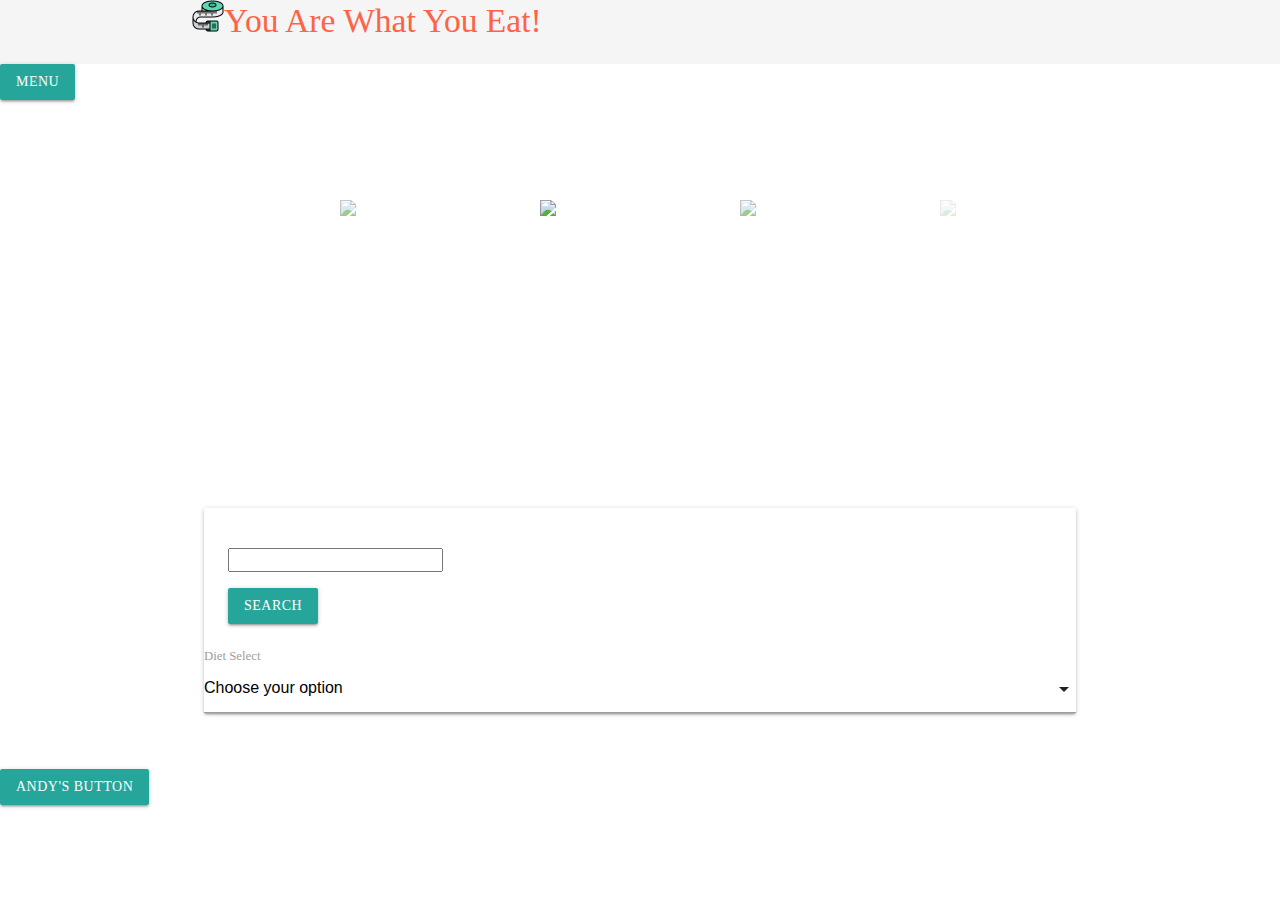
==== index.html @ 14110c0c "fixed recipe url's so they are functional links.  shopping.html now responds to firebase.  firebase " ====
<!DOCTYPE html>

<head>
    <meta charset="utf-8">
    <meta http-equiv="X-UA-Compatible" content="IE=edge">
    <title>Project 1</title>
    <meta name="description" content="">
    <meta name="viewport" content="width=device-width, initial-scale=1">
    <!-- Materialize CDN -->
    <link rel="stylesheet" href="https://cdnjs.cloudflare.com/ajax/libs/materialize/1.0.0/css/materialize.min.css">
    <link href="https://fonts.googleapis.com/icon?family=Material+Icons" rel="stylesheet">
    <link rel="stylesheet" href="assets/css/reset.css">
    <link rel="stylesheet" href="assets/css/style.css">
</head>

<body>
    <!-- NAVBAR -->
    <nav class="top-nav z-depth-0 grey lighten-4">

        <div class="nav-wrapper container">
            <a href="#" class="brand-logo" id="nav-title"><img src="assets/images/measuring-tape.png"
                    alt="measure tape">You Are What You Eat!</a>
            <!-- Dont forget to change =========vvvvvv this bit of code from making login disappear -->
            <ul id="nav-mobile" class="right">
                <li class="logged-out" style="display: none;">
                    <a href="#" class="grey-text modal-trigger" data-target="modal-login">Login</a>
                </li>
                <li class="logged-in" style="display: none;">
                    <a href="#" class="grey-text" id="logout">Logout</a>
                </li>
                <li class="logged-out" style="display: none;">
                    <a href="#" class="grey-text modal-trigger" data-target="modal-signup">Sign up</a>
                </li>
            </ul>
        </div>
    </nav>

    <ul id="slide-out" class="sidenav">
        <li>
            <div class="user-view">


                <!-- <img src="https://via.placeholder.com/200"> -->

                <div class="collection">
                    <a href="BMI/bmi.html" target="_blank" class="collection-item">Body Mass Index</a>
                    <a href="shopping.html" target="_blank" class="collection-item active">Shopping List</a>
                    <a href="#!" class="collection-item">Good things to come...</a>
                    <a href="#!" class="collection-item">Good things to come...</a>
                </div>
            </div>
    </ul>
    <a href="#" data-target="slide-out" class="sidenav-trigger waves-effect waves-light btn"
        class="material-icons">Menu</a>
    <div class="container test offset-m3">
        <!-- Carousel -->
        <div class="carousel">
            <div id="bg-image"></div>
            <div class="carouselItems" id="carousal-images">
                <a class="carousel-item"
                    href="https://www.epicurious.com/recipes/food/views/autumn-kale-salad-gefilte-manifesto-recipe"
                    target="_blank"><img
                        src="https://www.edamam.com/web-img/04d/04d5783764b9e3f9b8a00f5366074fb8.jpg"></a>
                <a class="carousel-item" href="https://steamykitchen.com/14-negative-calorie-chocolate-cake.html"
                    target="_blank"><img
                        src="https://www.edamam.com/web-img/671/671e324a966aa55acf3db6191e51a08f.jpg"></a>
                <a class="carousel-item"
                    href="https://www.bonappetit.com/recipe/porcini-crusted-filet-mignon-with-fresh-herb-butter"
                    target="_blank"><img
                        src="https://www.edamam.com/web-img/99f/99f8920aeba9ce842b10936f5db4b0ce.jpg"></a>
                <a class="carousel-item" href="https://www.epicurious.com/recipes/food/views/poached-eggs-236720"
                    target="_blank"><img
                        src="https://www.edamam.com/web-img/20f/20f0c2553240a2c6bc639d64df3f9df4.jpg"></a>
                <a class="carousel-item" href="https://www.simplyrecipes.com/recipes/chicken_noodle_soup/"
                    target="_blank"><img
                        src="https://www.edamam.com/web-img/50e/50e6b589f122ef2f3f6125d2bdfda981.jpg"></a>
            </div>
        </div>



        <div class="row">
            <div class="col s12 m12">
                <div class="card">
                    <div class="card-content white-text">
                        <form>
                            <div class="input-field">
                                <input id="search" class="keyWord"" type=" search" required>
                                <!-- <label class="label-icon" for="search"><i class="material-icons">SEARCH</i></label> -->
                                <!-- <i class="material-icons">close</i> -->
                            </div>
                            <a class="waves-effect waves-light btn keywordSearch">Search</a>
                        </form>
                    </div>
                    <div class="input-field offset-m3">
                        <select class="optionsField dietParamSelector">
                            <option disabled selected>Choose your option</option>
                        </select>
                        <label>Diet Select</label>
                    </div>
                </div>
            </div>
        </div>

        <div class="recipeArea">
            <div class="row cardArea">

            </div>
        </div>
    </div>

    <!-- Andy's test area -->

    <div id="display">
        <ul class="ingredients">
        </ul>
    </div>
    <a class="waves-effect waves-light btn" id="ingrd-btn">Andy's button</a>

    <!-- SIGN UP MODAL -->
    <div id="modal-signup" class="modal">
        <div class="modal-content">
            <h4 class="left">Sign up</h4>
            <button class="btn grey lighten-1 z-depth-0 modal-close right">X</button><br>
            <form id="signup-form">
                <div class="input-field">
                    <input type="email" id="signup-email" required />
                    <label for="signup-email">Email address</label>
                </div>
                <div class="input-field">
                    <input type="password" id="signup-password" required />
                    <label for="signup-password">Choose password</label>
                </div>
                <button class="btn yellow darken-2 z-depth-0">Sign up</button>
                <button class="btn grey lighten-1 z-depth-0 modal-close">Cancel</button>
            </form>
        </div>
    </div>

    <!-- LOGIN MODAL -->
    <div id="modal-login" class="modal">
        <div class="modal-content">
            <h4 class="left">Login</h4>
            <button class="btn grey lighten-1 z-depth-0 modal-close right">X</button><br>
            <form id="login-form">
                <div class="input-field">
                    <input type="email" id="login-email" required />
                    <label for="login-email">Email address</label>
                </div>
                <div class="input-field">
                    <input type="password" id="login-password" required />
                    <label for="login-password">Your password</label>
                </div>
                <button class="btn yellow darken-2 z-depth-0">Login</button>
                <button class="btn grey lighten-1 z-depth-0 modal-close">Cancel</button>
            </form>
        </div>
    </div>


    <!-- Firebase CDN -->
    <script src="https://www.gstatic.com/firebasejs/7.0.0/firebase-app.js"></script>
    <!-- Firebase auth -->
    <script src="https://www.gstatic.com/firebasejs/7.0.0/firebase-auth.js"></script>
    <!-- Firebase database -->
    <script src="https://www.gstatic.com/firebasejs/7.0.0/firebase-database.js"></script>

    <!-- Fire base configuration: -->
    <script>
        var firebaseConfig = {
            apiKey: "AIzaSyB_Iiy1X9SVcL0OD_NrA7zXwow1jxYFrAY",
            authDomain: "project-1-254602.firebaseapp.com",
            databaseURL: "https://project-1-254602.firebaseio.com",
            projectId: "project-1-254602",
            storageBucket: "",
            messagingSenderId: "678978913542",
            appId: "1:678978913542:web:4e7bb8259d61970316ca87"
        };
        // Initialize Firebase:
        firebase.initializeApp(firebaseConfig);
    </script>

    <!-- JQuery CDN -->
    <script type="text/javascript" src="https://cdnjs.cloudflare.com/ajax/libs/jquery/3.2.1/jquery.min.js"></script>
    <!-- Materialize CDN -->
    <script src="https://cdnjs.cloudflare.com/ajax/libs/materialize/1.0.0/js/materialize.min.js"></script>
    <!-- External js & Firebase Sheet -->
    <script src="assets/javascript/firebase.js" type="text/javascript"></script>
    <script src="assets/javascript/logic.js" type="text/javascript"></script>
</body>

</html>
---- assets/css/style.css ----
.test {
    background-color: #fff;
    border-radius: 4px;
}

#nav-title {
    color:tomato;
}

/* #bg-image {
    position: absolute;
    top: 0;
    right: 0;
    bottom: 0;
    left: 0;
    background-image: url(../images/background-2277_1920.jpg);
    background-size: cover;
    z-index: -1;
    opacity: .4;
    border-radius: 4px;
}

#carousel-images {
    position: absolute;
    top: 0;
    right: 0;
    bottom: 0;
    left: 0;
    z-index: 1;
} */

#slide-out {
    background-image: url(../images/organic-vegetables-1575584rs.jpg);
}

.collection-header {
    color: white;
    font-size: 24px;
}
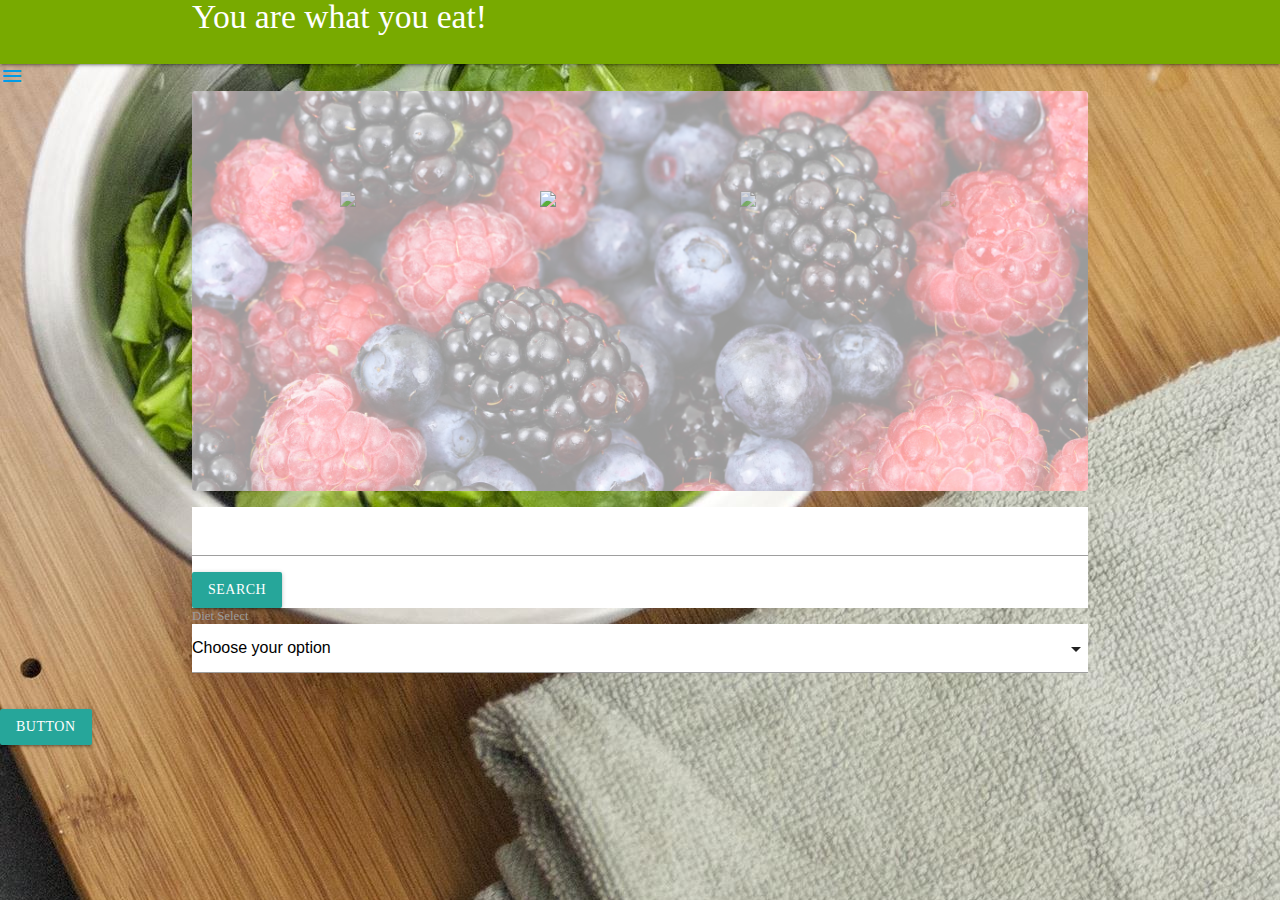
==== commit b5bdf621: "fixed the selector bar, and carousel" ====
--- a/index.html
+++ b/index.html
@@ -15,55 +15,63 @@
 
 <body>
     <!-- NAVBAR -->
-    <nav class="top-nav z-depth-0 grey lighten-4">
-
-        <div class="nav-wrapper container">
-            <a href="#" class="brand-logo" id="nav-title"><img src="assets/images/measuring-tape.png"
-                    alt="measure tape">You Are What You Eat!</a>
-            <!-- Dont forget to change =========vvvvvv this bit of code from making login disappear -->
-            <ul id="nav-mobile" class="right">
-                <li class="logged-out" style="display: none;">
-                    <a href="#" class="grey-text modal-trigger" data-target="modal-login">Login</a>
-                </li>
-                <li class="logged-in" style="display: none;">
-                    <a href="#" class="grey-text" id="logout">Logout</a>
-                </li>
-                <li class="logged-out" style="display: none;">
-                    <a href="#" class="grey-text modal-trigger" data-target="modal-signup">Sign up</a>
-                </li>
-            </ul>
+    <nav>
+        <div class="nav-wrapper">
+            <div class="container">
+                <a href="#" data-target="slide-out" class="sidenav-trigger left"><i class="material-icons">menu</i></a>
+                <h1 class="brand-logo">You are what you eat!</h1>
+            </div>
         </div>
     </nav>
 
     <ul id="slide-out" class="sidenav">
-        <li>
-            <div class="user-view">
+        <div class="user-view">
+            <ul id="nav-mobile">
+                <div class="collection">
+                    <li class="logged-out">
+                        <a href="#" class="collection-item modal-trigger" data-target="modal-login">Login</a>
+                    </li>
+                    <li class="logged-in">
+                        <a href="#" class="collection-item" id="logout">Logout</a>
+                    </li>
+                    <li class="logged-out">
+                        <a href="#" class="collection-item modal-trigger" data-target="modal-signup">Sign up</a>
+                    </li>
+                </div>
+                <div class="collection">
+                    <!-- <img src="https://via.placeholder.com/200"> -->
+                    <li>
+                        <a href="BMI/bmi.html" target="_blank" class="collection-item">Body Mass Index</a>
+                    </li>
+                    <li>
+                        <a href="shopping.html" target="_blank" class="collection-item">Shopping List</a>
+                    </li>
+                    <li>
+                        <a href="#!" class="collection-item">Good things to come...</a>
+                    </li>
+                    <li>
+                        <a href="#!" class="collection-item">Good things to come...</a>
+                    </li>
+                </div>
+            </ul>
+        </div>
+    </ul>
+    <a href="#" data-target="slide-out" class="sidenav-trigger waves-effect waves-light"><i
+            class="material-icons">menu</i></a>
 
-
-                <!-- <img src="https://via.placeholder.com/200"> -->
-
-                <div class="collection">
-                    <a href="BMI/bmi.html" target="_blank" class="collection-item">Body Mass Index</a>
-                    <a href="shopping.html" target="_blank" class="collection-item active">Shopping List</a>
-                    <a href="#!" class="collection-item">Good things to come...</a>
-                    <a href="#!" class="collection-item">Good things to come...</a>
-                </div>
-            </div>
-    </ul>
-    <a href="#" data-target="slide-out" class="sidenav-trigger waves-effect waves-light btn"
-        class="material-icons">Menu</a>
-    <div class="container test offset-m3">
-        <!-- Carousel -->
+    <!-- Carousel -->
+    <div class="container test">
         <div class="carousel">
             <div id="bg-image"></div>
-            <div class="carouselItems" id="carousal-images">
+            <div class="carouselItems" id="carousel-images">
                 <a class="carousel-item"
                     href="https://www.epicurious.com/recipes/food/views/autumn-kale-salad-gefilte-manifesto-recipe"
                     target="_blank"><img
                         src="https://www.edamam.com/web-img/04d/04d5783764b9e3f9b8a00f5366074fb8.jpg"></a>
-                <a class="carousel-item" href="https://steamykitchen.com/14-negative-calorie-chocolate-cake.html"
+                <a class="carousel-item"
+                    href="https://www.loveandoliveoil.com/2009/12/vanilla-cake-with-tiramisu-buttercream-and-ganache-filling.html"
                     target="_blank"><img
-                        src="https://www.edamam.com/web-img/671/671e324a966aa55acf3db6191e51a08f.jpg"></a>
+                        src="https://www.edamam.com/web-img/d51/d512fed4f8c7ce4affcfdd41b96f4a67.jpg"></a>
                 <a class="carousel-item"
                     href="https://www.bonappetit.com/recipe/porcini-crusted-filet-mignon-with-fresh-herb-butter"
                     target="_blank"><img
@@ -76,32 +84,34 @@
                         src="https://www.edamam.com/web-img/50e/50e6b589f122ef2f3f6125d2bdfda981.jpg"></a>
             </div>
         </div>
+    </div>
 
 
+    <div class="container">
 
-        <div class="row">
-            <div class="col s12 m12">
-                <div class="card">
-                    <div class="card-content white-text">
-                        <form>
-                            <div class="input-field">
-                                <input id="search" class="keyWord"" type=" search" required>
-                                <!-- <label class="label-icon" for="search"><i class="material-icons">SEARCH</i></label> -->
-                                <!-- <i class="material-icons">close</i> -->
-                            </div>
-                            <a class="waves-effect waves-light btn keywordSearch">Search</a>
-                        </form>
-                    </div>
-                    <div class="input-field offset-m3">
-                        <select class="optionsField dietParamSelector">
-                            <option disabled selected>Choose your option</option>
-                        </select>
-                        <label>Diet Select</label>
-                    </div>
+        <div class="searchArea">
+            <form>
+                <div class="input-field">
+                    <input id="search" class="keyWord" type="search" required>
+                    <!-- <label class="label-icon" for="search"><i class="material-icons">search</i></label>
+                    <i class="material-icons">close</i> -->
+                </div>
+                <a class="waves-effect waves-light btn keywordSearch">Search</a>
+            </form>
+        </div>
+        <div class="searchArea">
+            <div class="dietSelect">
+
+                <div class="input-field offset-m3">
+                    <select class="optionsField dietParamSelector">
+                        <option disabled selected>Choose your option</option>
+                    </select>
+                    <label>Diet Select</label>
                 </div>
             </div>
         </div>
-
+    </div>
+    <div class="container">
         <div class="recipeArea">
             <div class="row cardArea">
 
@@ -110,18 +120,16 @@
     </div>
 
     <!-- Andy's test area -->
-
     <div id="display">
         <ul class="ingredients">
         </ul>
     </div>
-    <a class="waves-effect waves-light btn" id="ingrd-btn">Andy's button</a>
+    <a class="waves-effect waves-light btn" id="ingrd-btn">button</a>
 
     <!-- SIGN UP MODAL -->
     <div id="modal-signup" class="modal">
         <div class="modal-content">
-            <h4 class="left">Sign up</h4>
-            <button class="btn grey lighten-1 z-depth-0 modal-close right">X</button><br>
+            <h4>Sign up</h4><br />
             <form id="signup-form">
                 <div class="input-field">
                     <input type="email" id="signup-email" required />
@@ -132,7 +140,6 @@
                     <label for="signup-password">Choose password</label>
                 </div>
                 <button class="btn yellow darken-2 z-depth-0">Sign up</button>
-                <button class="btn grey lighten-1 z-depth-0 modal-close">Cancel</button>
             </form>
         </div>
     </div>
@@ -140,8 +147,7 @@
     <!-- LOGIN MODAL -->
     <div id="modal-login" class="modal">
         <div class="modal-content">
-            <h4 class="left">Login</h4>
-            <button class="btn grey lighten-1 z-depth-0 modal-close right">X</button><br>
+            <h4>Login</h4><br />
             <form id="login-form">
                 <div class="input-field">
                     <input type="email" id="login-email" required />
@@ -152,41 +158,38 @@
                     <label for="login-password">Your password</label>
                 </div>
                 <button class="btn yellow darken-2 z-depth-0">Login</button>
-                <button class="btn grey lighten-1 z-depth-0 modal-close">Cancel</button>
             </form>
         </div>
-    </div>
 
+        <!-- Firebase CDN -->
+        <script src="https://www.gstatic.com/firebasejs/7.0.0/firebase-app.js"></script>
+        <!-- Firebase auth -->
+        <script src="https://www.gstatic.com/firebasejs/7.0.0/firebase-auth.js"></script>
+        <!-- Firebase database -->
+        <script src="https://www.gstatic.com/firebasejs/7.0.0/firebase-database.js"></script>
 
-    <!-- Firebase CDN -->
-    <script src="https://www.gstatic.com/firebasejs/7.0.0/firebase-app.js"></script>
-    <!-- Firebase auth -->
-    <script src="https://www.gstatic.com/firebasejs/7.0.0/firebase-auth.js"></script>
-    <!-- Firebase database -->
-    <script src="https://www.gstatic.com/firebasejs/7.0.0/firebase-database.js"></script>
+        <!-- Fire base configuration: -->
+        <script>
+            var firebaseConfig = {
+                apiKey: "AIzaSyB_Iiy1X9SVcL0OD_NrA7zXwow1jxYFrAY",
+                authDomain: "project-1-254602.firebaseapp.com",
+                databaseURL: "https://project-1-254602.firebaseio.com",
+                projectId: "project-1-254602",
+                storageBucket: "",
+                messagingSenderId: "678978913542",
+                appId: "1:678978913542:web:4e7bb8259d61970316ca87"
+            };
+            // Initialize Firebase:
+            firebase.initializeApp(firebaseConfig);
+        </script>
 
-    <!-- Fire base configuration: -->
-    <script>
-        var firebaseConfig = {
-            apiKey: "AIzaSyB_Iiy1X9SVcL0OD_NrA7zXwow1jxYFrAY",
-            authDomain: "project-1-254602.firebaseapp.com",
-            databaseURL: "https://project-1-254602.firebaseio.com",
-            projectId: "project-1-254602",
-            storageBucket: "",
-            messagingSenderId: "678978913542",
-            appId: "1:678978913542:web:4e7bb8259d61970316ca87"
-        };
-        // Initialize Firebase:
-        firebase.initializeApp(firebaseConfig);
-    </script>
-
-    <!-- JQuery CDN -->
-    <script type="text/javascript" src="https://cdnjs.cloudflare.com/ajax/libs/jquery/3.2.1/jquery.min.js"></script>
-    <!-- Materialize CDN -->
-    <script src="https://cdnjs.cloudflare.com/ajax/libs/materialize/1.0.0/js/materialize.min.js"></script>
-    <!-- External js & Firebase Sheet -->
-    <script src="assets/javascript/firebase.js" type="text/javascript"></script>
-    <script src="assets/javascript/logic.js" type="text/javascript"></script>
+        <!-- JQuery CDN -->
+        <script type="text/javascript" src="https://cdnjs.cloudflare.com/ajax/libs/jquery/3.2.1/jquery.min.js"></script>
+        <!-- Materialize CDN -->
+        <script src="https://cdnjs.cloudflare.com/ajax/libs/materialize/1.0.0/js/materialize.min.js"></script>
+        <!-- External js & Firebase Sheet -->
+        <script src="assets/javascript/firebase.js" type="text/javascript"></script>
+        <script src="assets/javascript/logic.js" type="text/javascript"></script>
 </body>
 
 </html>--- a/assets/css/style.css
+++ b/assets/css/style.css
@@ -8,7 +8,15 @@
     color:tomato;
 }
 
-/* #bg-image {
+.nav-wrapper {
+    background-color: #78aa00;
+}
+
+body {
+    background-image: url(../images/placeholder-salad.png);
+}
+
+#bg-image {
     position: absolute;
     top: 0;
     right: 0;
@@ -28,7 +36,7 @@
     bottom: 0;
     left: 0;
     z-index: 1;
-} */
+}
 
 #slide-out {
     background-image: url(../images/organic-vegetables-1575584rs.jpg);
@@ -38,3 +46,8 @@
     color: white;
     font-size: 24px;
 }
+
+
+.searchArea {
+    background-color: #fff;
+}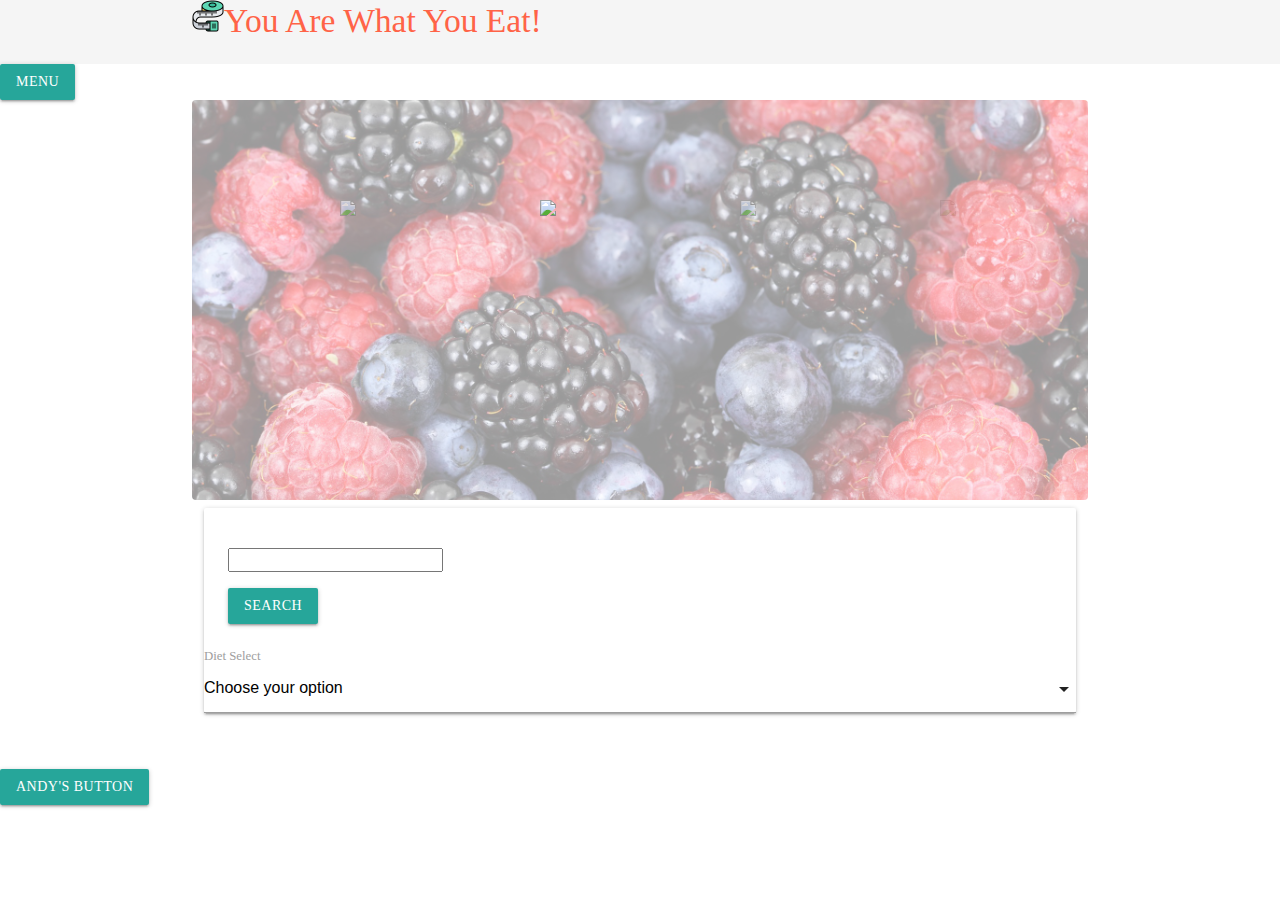
==== commit 346a6824: "update" ====
--- a/index.html
+++ b/index.html
@@ -15,63 +15,55 @@
 
 <body>
     <!-- NAVBAR -->
-    <nav>
-        <div class="nav-wrapper">
-            <div class="container">
-                <a href="#" data-target="slide-out" class="sidenav-trigger left"><i class="material-icons">menu</i></a>
-                <h1 class="brand-logo">You are what you eat!</h1>
-            </div>
+    <nav class="top-nav z-depth-0 grey lighten-4">
+
+        <div class="nav-wrapper container">
+            <a href="#" class="brand-logo" id="nav-title"><img src="assets/images/measuring-tape.png"
+                    alt="measure tape">You Are What You Eat!</a>
+            <!-- Dont forget to change =========vvvvvv this bit of code from making login disappear -->
+            <ul id="nav-mobile" class="right">
+                <li class="logged-out" style="display: none;">
+                    <a href="#" class="grey-text modal-trigger" data-target="modal-login">Login</a>
+                </li>
+                <li class="logged-in" style="display: none;">
+                    <a href="#" class="grey-text" id="logout">Logout</a>
+                </li>
+                <li class="logged-out" style="display: none;">
+                    <a href="#" class="grey-text modal-trigger" data-target="modal-signup">Sign up</a>
+                </li>
+            </ul>
         </div>
     </nav>
 
     <ul id="slide-out" class="sidenav">
-        <div class="user-view">
-            <ul id="nav-mobile">
+        <li>
+            <div class="user-view">
+
+
+                <!-- <img src="https://via.placeholder.com/200"> -->
+
                 <div class="collection">
-                    <li class="logged-out">
-                        <a href="#" class="collection-item modal-trigger" data-target="modal-login">Login</a>
-                    </li>
-                    <li class="logged-in">
-                        <a href="#" class="collection-item" id="logout">Logout</a>
-                    </li>
-                    <li class="logged-out">
-                        <a href="#" class="collection-item modal-trigger" data-target="modal-signup">Sign up</a>
-                    </li>
+                    <a href="BMI/bmi.html" target="_blank" class="collection-item">Body Mass Index</a>
+                    <a href="shopping.html" target="_blank" class="collection-item active">Shopping List</a>
+                    <a href="#!" class="collection-item">Good things to come...</a>
+                    <a href="#!" class="collection-item">Good things to come...</a>
                 </div>
-                <div class="collection">
-                    <!-- <img src="https://via.placeholder.com/200"> -->
-                    <li>
-                        <a href="BMI/bmi.html" target="_blank" class="collection-item">Body Mass Index</a>
-                    </li>
-                    <li>
-                        <a href="shopping.html" target="_blank" class="collection-item">Shopping List</a>
-                    </li>
-                    <li>
-                        <a href="#!" class="collection-item">Good things to come...</a>
-                    </li>
-                    <li>
-                        <a href="#!" class="collection-item">Good things to come...</a>
-                    </li>
-                </div>
-            </ul>
-        </div>
+            </div>
     </ul>
-    <a href="#" data-target="slide-out" class="sidenav-trigger waves-effect waves-light"><i
-            class="material-icons">menu</i></a>
-
-    <!-- Carousel -->
-    <div class="container test">
+    <a href="#" data-target="slide-out" class="sidenav-trigger waves-effect waves-light btn"
+        class="material-icons">Menu</a>
+    <div class="container test offset-m3">
+        <!-- Carousel -->
         <div class="carousel">
             <div id="bg-image"></div>
-            <div class="carouselItems" id="carousel-images">
+            <div class="carouselItems" id="carousal-images">
                 <a class="carousel-item"
                     href="https://www.epicurious.com/recipes/food/views/autumn-kale-salad-gefilte-manifesto-recipe"
                     target="_blank"><img
                         src="https://www.edamam.com/web-img/04d/04d5783764b9e3f9b8a00f5366074fb8.jpg"></a>
-                <a class="carousel-item"
-                    href="https://www.loveandoliveoil.com/2009/12/vanilla-cake-with-tiramisu-buttercream-and-ganache-filling.html"
+                <a class="carousel-item" href="https://steamykitchen.com/14-negative-calorie-chocolate-cake.html"
                     target="_blank"><img
-                        src="https://www.edamam.com/web-img/d51/d512fed4f8c7ce4affcfdd41b96f4a67.jpg"></a>
+                        src="https://www.edamam.com/web-img/671/671e324a966aa55acf3db6191e51a08f.jpg"></a>
                 <a class="carousel-item"
                     href="https://www.bonappetit.com/recipe/porcini-crusted-filet-mignon-with-fresh-herb-butter"
                     target="_blank"><img
@@ -84,34 +76,32 @@
                         src="https://www.edamam.com/web-img/50e/50e6b589f122ef2f3f6125d2bdfda981.jpg"></a>
             </div>
         </div>
-    </div>
 
 
-    <div class="container">
 
-        <div class="searchArea">
-            <form>
-                <div class="input-field">
-                    <input id="search" class="keyWord" type="search" required>
-                    <!-- <label class="label-icon" for="search"><i class="material-icons">search</i></label>
-                    <i class="material-icons">close</i> -->
-                </div>
-                <a class="waves-effect waves-light btn keywordSearch">Search</a>
-            </form>
-        </div>
-        <div class="searchArea">
-            <div class="dietSelect">
-
-                <div class="input-field offset-m3">
-                    <select class="optionsField dietParamSelector">
-                        <option disabled selected>Choose your option</option>
-                    </select>
-                    <label>Diet Select</label>
+        <div class="row">
+            <div class="col s12 m12">
+                <div class="card">
+                    <div class="card-content white-text">
+                        <form>
+                            <div class="input-field">
+                                <input id="search" class="keyWord"" type=" search" required>
+                                <!-- <label class="label-icon" for="search"><i class="material-icons">SEARCH</i></label> -->
+                                <!-- <i class="material-icons">close</i> -->
+                            </div>
+                            <a class="waves-effect waves-light btn keywordSearch">Search</a>
+                        </form>
+                    </div>
+                    <div class="input-field offset-m3">
+                        <select class="optionsField dietParamSelector">
+                            <option disabled selected>Choose your option</option>
+                        </select>
+                        <label>Diet Select</label>
+                    </div>
                 </div>
             </div>
         </div>
-    </div>
-    <div class="container">
+
         <div class="recipeArea">
             <div class="row cardArea">
 
@@ -120,16 +110,18 @@
     </div>
 
     <!-- Andy's test area -->
+
     <div id="display">
         <ul class="ingredients">
         </ul>
     </div>
-    <a class="waves-effect waves-light btn" id="ingrd-btn">button</a>
+    <a class="waves-effect waves-light btn" id="ingrd-btn">Andy's button</a>
 
     <!-- SIGN UP MODAL -->
     <div id="modal-signup" class="modal">
         <div class="modal-content">
-            <h4>Sign up</h4><br />
+            <h4 class="left">Sign up</h4>
+            <button class="btn grey lighten-1 z-depth-0 modal-close right">X</button><br>
             <form id="signup-form">
                 <div class="input-field">
                     <input type="email" id="signup-email" required />
@@ -140,6 +132,7 @@
                     <label for="signup-password">Choose password</label>
                 </div>
                 <button class="btn yellow darken-2 z-depth-0">Sign up</button>
+                <button class="btn grey lighten-1 z-depth-0 modal-close">Cancel</button>
             </form>
         </div>
     </div>
@@ -147,7 +140,8 @@
     <!-- LOGIN MODAL -->
     <div id="modal-login" class="modal">
         <div class="modal-content">
-            <h4>Login</h4><br />
+            <h4 class="left">Login</h4>
+            <button class="btn grey lighten-1 z-depth-0 modal-close right">X</button><br>
             <form id="login-form">
                 <div class="input-field">
                     <input type="email" id="login-email" required />
@@ -158,38 +152,41 @@
                     <label for="login-password">Your password</label>
                 </div>
                 <button class="btn yellow darken-2 z-depth-0">Login</button>
+                <button class="btn grey lighten-1 z-depth-0 modal-close">Cancel</button>
             </form>
         </div>
+    </div>
 
-        <!-- Firebase CDN -->
-        <script src="https://www.gstatic.com/firebasejs/7.0.0/firebase-app.js"></script>
-        <!-- Firebase auth -->
-        <script src="https://www.gstatic.com/firebasejs/7.0.0/firebase-auth.js"></script>
-        <!-- Firebase database -->
-        <script src="https://www.gstatic.com/firebasejs/7.0.0/firebase-database.js"></script>
 
-        <!-- Fire base configuration: -->
-        <script>
-            var firebaseConfig = {
-                apiKey: "AIzaSyB_Iiy1X9SVcL0OD_NrA7zXwow1jxYFrAY",
-                authDomain: "project-1-254602.firebaseapp.com",
-                databaseURL: "https://project-1-254602.firebaseio.com",
-                projectId: "project-1-254602",
-                storageBucket: "",
-                messagingSenderId: "678978913542",
-                appId: "1:678978913542:web:4e7bb8259d61970316ca87"
-            };
-            // Initialize Firebase:
-            firebase.initializeApp(firebaseConfig);
-        </script>
+    <!-- Firebase CDN -->
+    <script src="https://www.gstatic.com/firebasejs/7.0.0/firebase-app.js"></script>
+    <!-- Firebase auth -->
+    <script src="https://www.gstatic.com/firebasejs/7.0.0/firebase-auth.js"></script>
+    <!-- Firebase database -->
+    <script src="https://www.gstatic.com/firebasejs/7.0.0/firebase-database.js"></script>
 
-        <!-- JQuery CDN -->
-        <script type="text/javascript" src="https://cdnjs.cloudflare.com/ajax/libs/jquery/3.2.1/jquery.min.js"></script>
-        <!-- Materialize CDN -->
-        <script src="https://cdnjs.cloudflare.com/ajax/libs/materialize/1.0.0/js/materialize.min.js"></script>
-        <!-- External js & Firebase Sheet -->
-        <script src="assets/javascript/firebase.js" type="text/javascript"></script>
-        <script src="assets/javascript/logic.js" type="text/javascript"></script>
+    <!-- Fire base configuration: -->
+    <script>
+        var firebaseConfig = {
+            apiKey: "AIzaSyB_Iiy1X9SVcL0OD_NrA7zXwow1jxYFrAY",
+            authDomain: "project-1-254602.firebaseapp.com",
+            databaseURL: "https://project-1-254602.firebaseio.com",
+            projectId: "project-1-254602",
+            storageBucket: "",
+            messagingSenderId: "678978913542",
+            appId: "1:678978913542:web:4e7bb8259d61970316ca87"
+        };
+        // Initialize Firebase:
+        firebase.initializeApp(firebaseConfig);
+    </script>
+
+    <!-- JQuery CDN -->
+    <script type="text/javascript" src="https://cdnjs.cloudflare.com/ajax/libs/jquery/3.2.1/jquery.min.js"></script>
+    <!-- Materialize CDN -->
+    <script src="https://cdnjs.cloudflare.com/ajax/libs/materialize/1.0.0/js/materialize.min.js"></script>
+    <!-- External js & Firebase Sheet -->
+    <script src="assets/javascript/firebase.js" type="text/javascript"></script>
+    <script src="assets/javascript/logic.js" type="text/javascript"></script>
 </body>
 
 </html>--- a/assets/css/style.css
+++ b/assets/css/style.css
@@ -6,14 +6,6 @@
 
 #nav-title {
     color:tomato;
-}
-
-.nav-wrapper {
-    background-color: #78aa00;
-}
-
-body {
-    background-image: url(../images/placeholder-salad.png);
 }
 
 #bg-image {
@@ -47,7 +39,6 @@
     font-size: 24px;
 }
 
-
-.searchArea {
-    background-color: #fff;
+h1 {
+    font-weight: bolder;
 }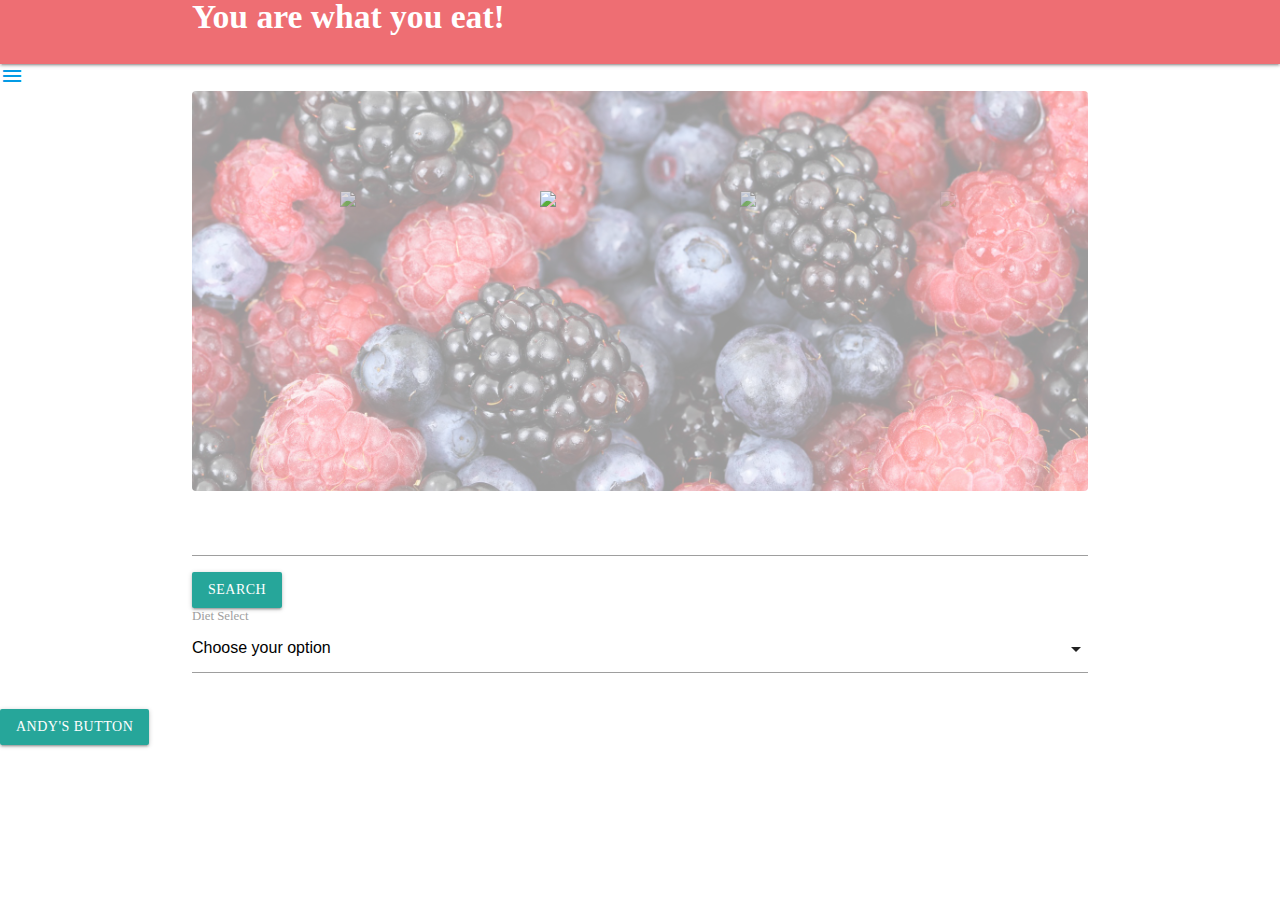
==== commit e04e0ec4: "fixed merge conflicts" ====
--- a/index.html
+++ b/index.html
@@ -15,55 +15,63 @@
 
 <body>
     <!-- NAVBAR -->
-    <nav class="top-nav z-depth-0 grey lighten-4">
-
-        <div class="nav-wrapper container">
-            <a href="#" class="brand-logo" id="nav-title"><img src="assets/images/measuring-tape.png"
-                    alt="measure tape">You Are What You Eat!</a>
-            <!-- Dont forget to change =========vvvvvv this bit of code from making login disappear -->
-            <ul id="nav-mobile" class="right">
-                <li class="logged-out" style="display: none;">
-                    <a href="#" class="grey-text modal-trigger" data-target="modal-login">Login</a>
-                </li>
-                <li class="logged-in" style="display: none;">
-                    <a href="#" class="grey-text" id="logout">Logout</a>
-                </li>
-                <li class="logged-out" style="display: none;">
-                    <a href="#" class="grey-text modal-trigger" data-target="modal-signup">Sign up</a>
-                </li>
+    <nav>
+        <div class="nav-wrapper">
+            <div class="container">
+                <a href="#" data-target="slide-out" class="sidenav-trigger left"><i class="material-icons">menu</i></a>
+                <h1 class="brand-logo">You are what you eat!</h1>
+            </div>
+        </div>
+    </nav>
+
+    <ul id="slide-out" class="sidenav">
+        <div class="user-view">
+            <ul id="nav-mobile">
+                <div class="collection">
+                    <li class="logged-out">
+                        <a href="#" class="collection-item modal-trigger" data-target="modal-login">Login</a>
+                    </li>
+                    <li class="logged-in">
+                        <a href="#" class="collection-item" id="logout">Logout</a>
+                    </li>
+                    <li class="logged-out">
+                        <a href="#" class="collection-item modal-trigger" data-target="modal-signup">Sign up</a>
+                    </li>
+                </div>
+                <div class="collection">
+                    <!-- <img src="https://via.placeholder.com/200"> -->
+                    <li>
+                        <a href="BMI/bmi.html" target="_blank" class="collection-item">Body Mass Index</a>
+                    </li>
+                    <li>
+                        <a href="shopping.html" target="_blank" class="collection-item">Shopping List</a>
+                    </li>
+                    <li>
+                        <a href="#!" class="collection-item">Good things to come...</a>
+                    </li>
+                    <li>
+                        <a href="#!" class="collection-item">Good things to come...</a>
+                    </li>
+                </div>
             </ul>
         </div>
-    </nav>
-
-    <ul id="slide-out" class="sidenav">
-        <li>
-            <div class="user-view">
-
-
-                <!-- <img src="https://via.placeholder.com/200"> -->
-
-                <div class="collection">
-                    <a href="BMI/bmi.html" target="_blank" class="collection-item">Body Mass Index</a>
-                    <a href="shopping.html" target="_blank" class="collection-item active">Shopping List</a>
-                    <a href="#!" class="collection-item">Good things to come...</a>
-                    <a href="#!" class="collection-item">Good things to come...</a>
-                </div>
-            </div>
     </ul>
-    <a href="#" data-target="slide-out" class="sidenav-trigger waves-effect waves-light btn"
-        class="material-icons">Menu</a>
-    <div class="container test offset-m3">
-        <!-- Carousel -->
+    <a href="#" data-target="slide-out" class="sidenav-trigger waves-effect waves-light"><i
+            class="material-icons">menu</i></a>
+
+    <!-- Carousel -->
+    <div class="container test">
         <div class="carousel">
             <div id="bg-image"></div>
-            <div class="carouselItems" id="carousal-images">
+            <div class="carouselItems" id="carousel-images">
                 <a class="carousel-item"
                     href="https://www.epicurious.com/recipes/food/views/autumn-kale-salad-gefilte-manifesto-recipe"
                     target="_blank"><img
                         src="https://www.edamam.com/web-img/04d/04d5783764b9e3f9b8a00f5366074fb8.jpg"></a>
-                <a class="carousel-item" href="https://steamykitchen.com/14-negative-calorie-chocolate-cake.html"
-                    target="_blank"><img
-                        src="https://www.edamam.com/web-img/671/671e324a966aa55acf3db6191e51a08f.jpg"></a>
+                <a class="carousel-item"
+                    href="https://www.loveandoliveoil.com/2009/12/vanilla-cake-with-tiramisu-buttercream-and-ganache-filling.html"
+                    target="_blank"><img
+                        src="https://www.edamam.com/web-img/d51/d512fed4f8c7ce4affcfdd41b96f4a67.jpg"></a>
                 <a class="carousel-item"
                     href="https://www.bonappetit.com/recipe/porcini-crusted-filet-mignon-with-fresh-herb-butter"
                     target="_blank"><img
@@ -76,32 +84,34 @@
                         src="https://www.edamam.com/web-img/50e/50e6b589f122ef2f3f6125d2bdfda981.jpg"></a>
             </div>
         </div>
-
-
-
-        <div class="row">
-            <div class="col s12 m12">
-                <div class="card">
-                    <div class="card-content white-text">
-                        <form>
-                            <div class="input-field">
-                                <input id="search" class="keyWord"" type=" search" required>
-                                <!-- <label class="label-icon" for="search"><i class="material-icons">SEARCH</i></label> -->
-                                <!-- <i class="material-icons">close</i> -->
-                            </div>
-                            <a class="waves-effect waves-light btn keywordSearch">Search</a>
-                        </form>
-                    </div>
-                    <div class="input-field offset-m3">
-                        <select class="optionsField dietParamSelector">
-                            <option disabled selected>Choose your option</option>
-                        </select>
-                        <label>Diet Select</label>
-                    </div>
-                </div>
-            </div>
-        </div>
-
+    </div>
+
+
+    <div class="container">
+
+        <div class="searchArea">
+            <form>
+                <div class="input-field">
+                    <input id="search" class="keyWord" type="search" required>
+                    <!-- <label class="label-icon" for="search"><i class="material-icons">search</i></label>
+                    <i class="material-icons">close</i> -->
+                </div>
+                <a class="waves-effect waves-light btn keywordSearch">Search</a>
+            </form>
+        </div>
+        <div class="searchArea">
+            <div class="dietSelect">
+
+                <div class="input-field offset-m3">
+                    <select class="optionsField dietParamSelector">
+                        <option disabled selected>Choose your option</option>
+                    </select>
+                    <label>Diet Select</label>
+                </div>
+            </div>
+        </div>
+    </div>
+    <div class="container">
         <div class="recipeArea">
             <div class="row cardArea">
 
@@ -110,7 +120,6 @@
     </div>
 
     <!-- Andy's test area -->
-
     <div id="display">
         <ul class="ingredients">
         </ul>
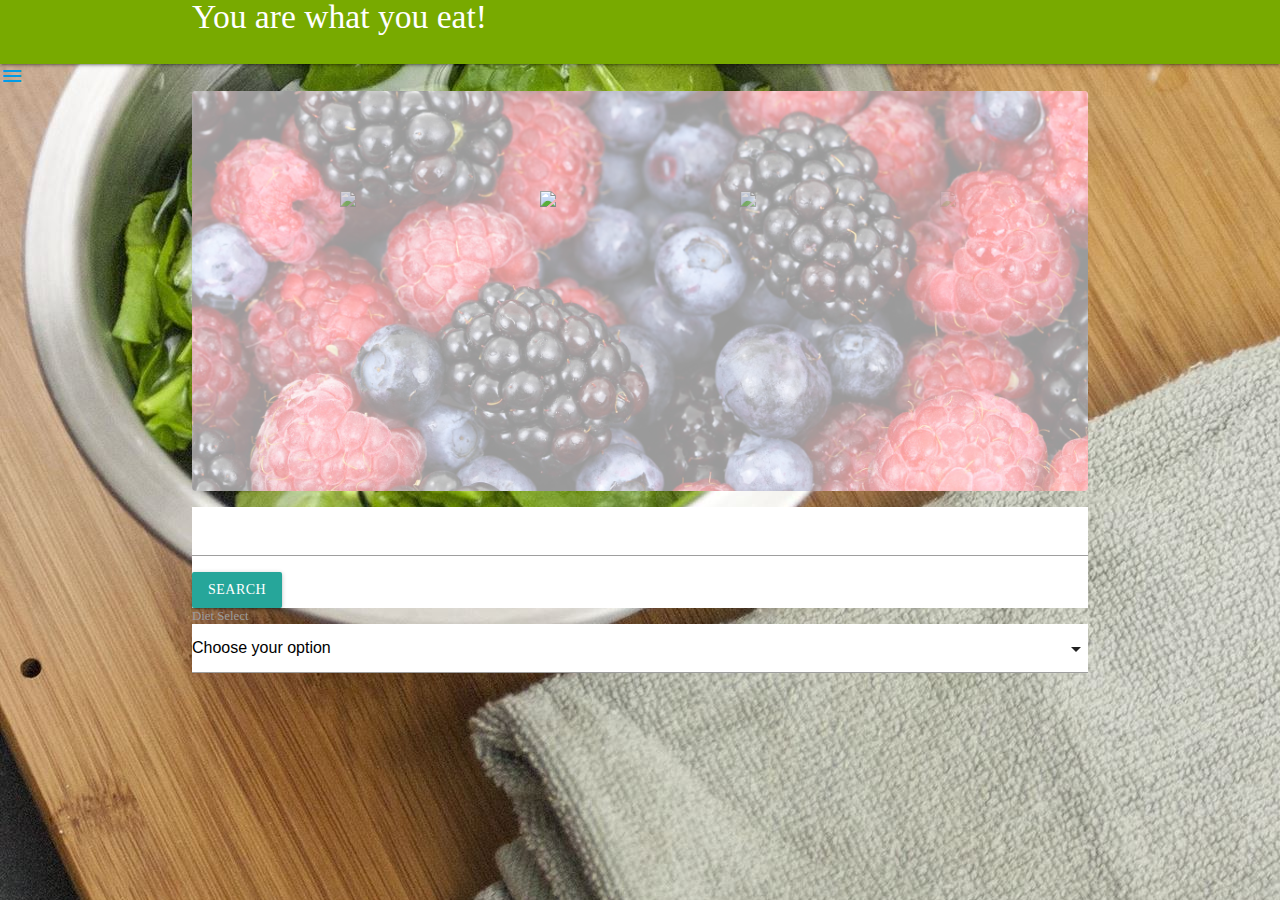
==== commit 6d5a4f57: "created close button on side nav.  created ingredient add button and styled shopping.html" ====
--- a/index.html
+++ b/index.html
@@ -25,6 +25,7 @@
     </nav>
 
     <ul id="slide-out" class="sidenav">
+        <a class="sidenav-close" href="#!"><i class ="material-icons">close</i></a>
         <div class="user-view">
             <ul id="nav-mobile">
                 <div class="collection">
@@ -39,15 +40,14 @@
                     </li>
                 </div>
                 <div class="collection">
-                    <!-- <img src="https://via.placeholder.com/200"> -->
                     <li>
-                        <a href="BMI/bmi.html" target="_blank" class="collection-item">Body Mass Index</a>
+                        <a href="index.html" target="_blank" class="collection-item">Home</a>
                     </li>
                     <li>
                         <a href="shopping.html" target="_blank" class="collection-item">Shopping List</a>
                     </li>
                     <li>
-                        <a href="#!" class="collection-item">Good things to come...</a>
+                        <a href="BMI/bmi.html" target="_blank" class="collection-item">Body Mass Index</a>
                     </li>
                     <li>
                         <a href="#!" class="collection-item">Good things to come...</a>
@@ -118,13 +118,6 @@
             </div>
         </div>
     </div>
-
-    <!-- Andy's test area -->
-    <div id="display">
-        <ul class="ingredients">
-        </ul>
-    </div>
-    <a class="waves-effect waves-light btn" id="ingrd-btn">Andy's button</a>
 
     <!-- SIGN UP MODAL -->
     <div id="modal-signup" class="modal">
--- a/assets/css/style.css
+++ b/assets/css/style.css
@@ -6,6 +6,24 @@
 
 #nav-title {
     color:tomato;
+}
+
+.nav-wrapper {
+    background-color: #78aa00;
+}
+
+body {
+    background-image: url(../images/placeholder-salad.png);
+}
+
+.page2 {
+    background-image: url(../images/vegetables-1584999_1920.jpg);
+    background-size: cover; 
+}
+
+#logged {
+    font-size: 24px;
+    
 }
 
 #bg-image {
@@ -39,6 +57,7 @@
     font-size: 24px;
 }
 
-h1 {
-    font-weight: bolder;
+
+.searchArea {
+    background-color: #fff;
 }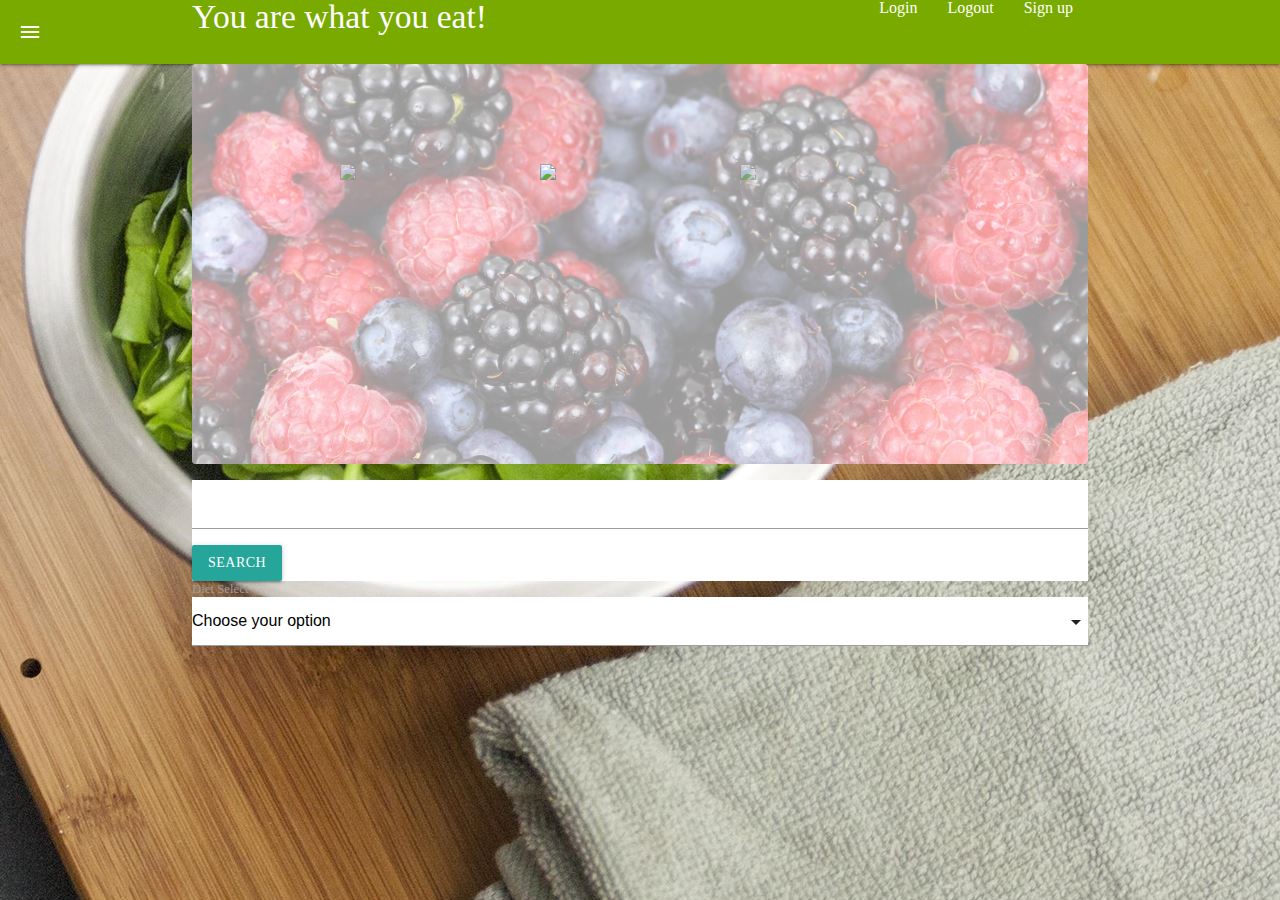
==== commit 4db76833: "accidentally working in development, pushing changes i made to merge my own branch -tyler" ====
--- a/index.html
+++ b/index.html
@@ -17,18 +17,11 @@
     <!-- NAVBAR -->
     <nav>
         <div class="nav-wrapper">
+            <a href="#" data-target="slide-out" class="sidenav-trigger left show-on-large"><i
+                    class="material-icons">menu</i></a>
             <div class="container">
-                <a href="#" data-target="slide-out" class="sidenav-trigger left"><i class="material-icons">menu</i></a>
-                <h1 class="brand-logo">You are what you eat!</h1>
-            </div>
-        </div>
-    </nav>
-
-    <ul id="slide-out" class="sidenav">
-        <a class="sidenav-close" href="#!"><i class ="material-icons">close</i></a>
-        <div class="user-view">
-            <ul id="nav-mobile">
-                <div class="collection">
+                <a class="brand-logo">You are what you eat!</a>
+                <ul id="nav-mobile" class="right hide-on-med-and-down">
                     <li class="logged-out">
                         <a href="#" class="collection-item modal-trigger" data-target="modal-login">Login</a>
                     </li>
@@ -38,7 +31,15 @@
                     <li class="logged-out">
                         <a href="#" class="collection-item modal-trigger" data-target="modal-signup">Sign up</a>
                     </li>
-                </div>
+                </ul>
+            </div>
+        </div>
+    </nav>
+
+    <ul id="slide-out" class="sidenav">
+        <a class="sidenav-close" href="#!"><i class="material-icons">close</i></a>
+        <div class="user-view">
+            <ul id="nav-mobile">
                 <div class="collection">
                     <li>
                         <a href="index.html" target="_blank" class="collection-item">Home</a>
@@ -56,8 +57,7 @@
             </ul>
         </div>
     </ul>
-    <a href="#" data-target="slide-out" class="sidenav-trigger waves-effect waves-light"><i
-            class="material-icons">menu</i></a>
+
 
     <!-- Carousel -->
     <div class="container test">
--- a/assets/css/style.css
+++ b/assets/css/style.css
@@ -4,9 +4,6 @@
     border-radius: 4px;
 }
 
-#nav-title {
-    color:tomato;
-}
 
 .nav-wrapper {
     background-color: #78aa00;
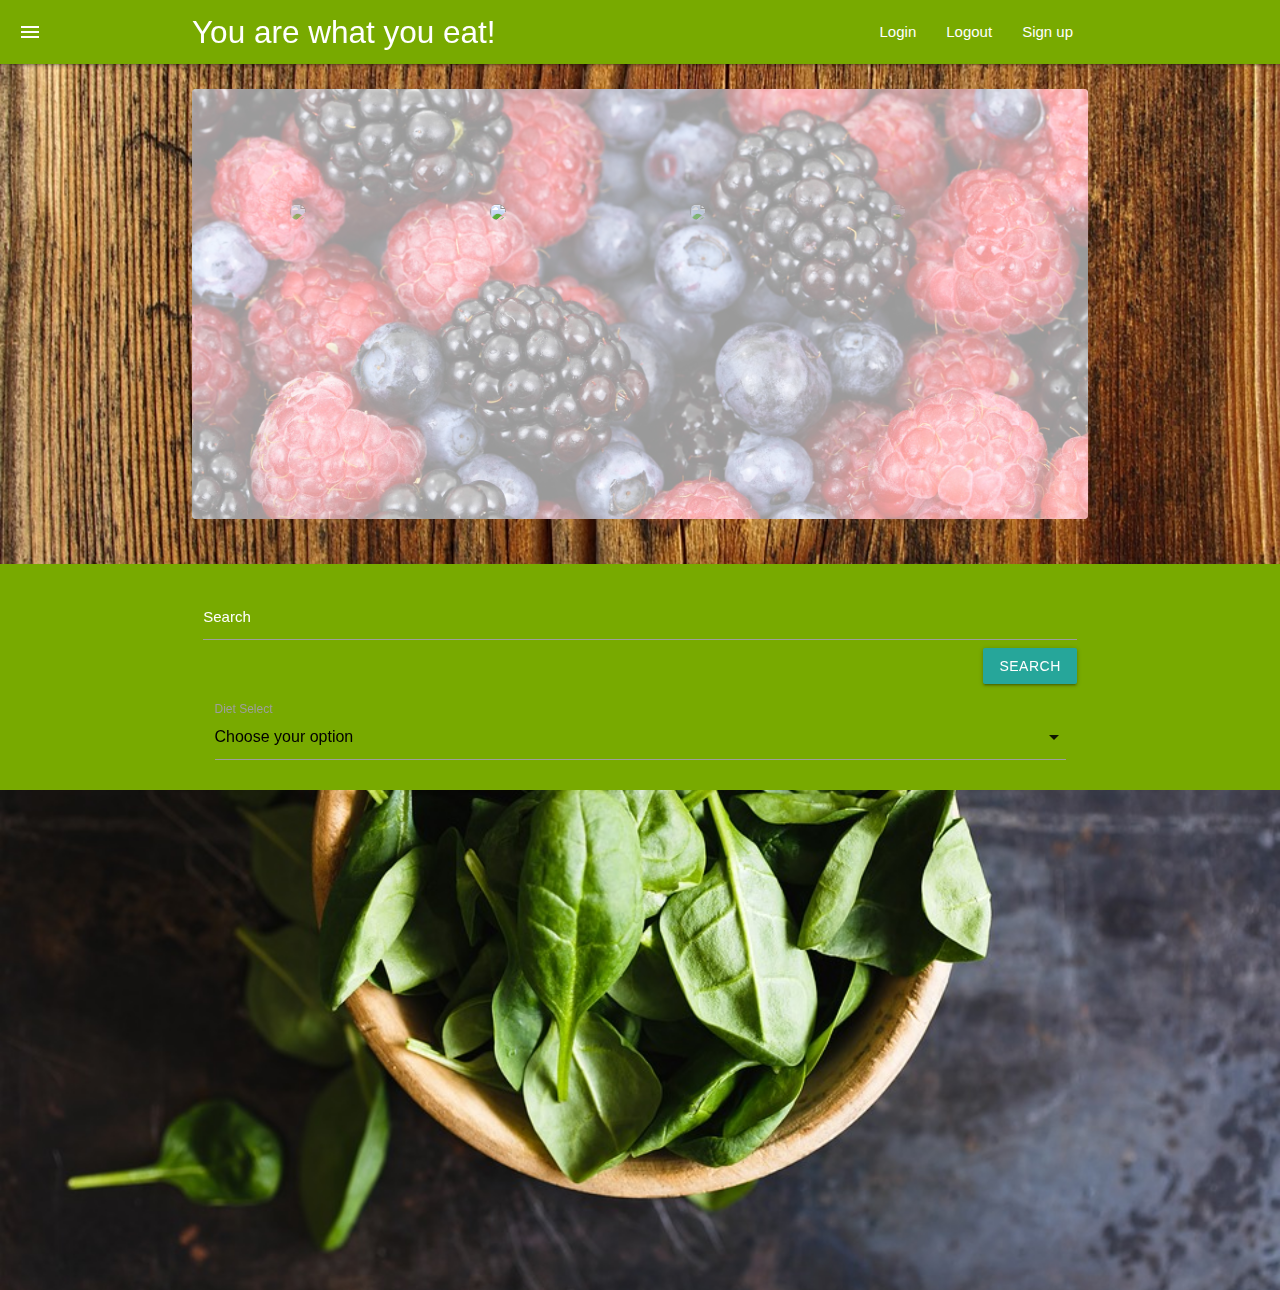
==== commit 0f7f007f: "added navbar fixes, login links, parallax to dom" ====
--- a/index.html
+++ b/index.html
@@ -9,12 +9,12 @@
     <!-- Materialize CDN -->
     <link rel="stylesheet" href="https://cdnjs.cloudflare.com/ajax/libs/materialize/1.0.0/css/materialize.min.css">
     <link href="https://fonts.googleapis.com/icon?family=Material+Icons" rel="stylesheet">
-    <link rel="stylesheet" href="assets/css/reset.css">
     <link rel="stylesheet" href="assets/css/style.css">
 </head>
 
 <body>
     <!-- NAVBAR -->
+
     <nav>
         <div class="nav-wrapper">
             <a href="#" data-target="slide-out" class="sidenav-trigger left show-on-large"><i
@@ -58,67 +58,86 @@
         </div>
     </ul>
 
-
-    <!-- Carousel -->
-    <div class="container test">
-        <div class="carousel">
-            <div id="bg-image"></div>
-            <div class="carouselItems" id="carousel-images">
-                <a class="carousel-item"
-                    href="https://www.epicurious.com/recipes/food/views/autumn-kale-salad-gefilte-manifesto-recipe"
-                    target="_blank"><img
-                        src="https://www.edamam.com/web-img/04d/04d5783764b9e3f9b8a00f5366074fb8.jpg"></a>
-                <a class="carousel-item"
-                    href="https://www.loveandoliveoil.com/2009/12/vanilla-cake-with-tiramisu-buttercream-and-ganache-filling.html"
-                    target="_blank"><img
-                        src="https://www.edamam.com/web-img/d51/d512fed4f8c7ce4affcfdd41b96f4a67.jpg"></a>
-                <a class="carousel-item"
-                    href="https://www.bonappetit.com/recipe/porcini-crusted-filet-mignon-with-fresh-herb-butter"
-                    target="_blank"><img
-                        src="https://www.edamam.com/web-img/99f/99f8920aeba9ce842b10936f5db4b0ce.jpg"></a>
-                <a class="carousel-item" href="https://www.epicurious.com/recipes/food/views/poached-eggs-236720"
-                    target="_blank"><img
-                        src="https://www.edamam.com/web-img/20f/20f0c2553240a2c6bc639d64df3f9df4.jpg"></a>
-                <a class="carousel-item" href="https://www.simplyrecipes.com/recipes/chicken_noodle_soup/"
-                    target="_blank"><img
-                        src="https://www.edamam.com/web-img/50e/50e6b589f122ef2f3f6125d2bdfda981.jpg"></a>
-            </div>
-        </div>
-    </div>
-
-
+    <!-- test -->
+    <div class="parallax-container">
+        <!-- Carousel -->
+
+        <div class="container test carouselCont">
+            <div class="carousel">
+                <div id="bg-image"></div>
+                <div class="carouselItems" id="carousel-images">
+                    <a class="carousel-item"
+                        href="https://www.epicurious.com/recipes/food/views/autumn-kale-salad-gefilte-manifesto-recipe"
+                        target="_blank">
+                        <img class="circle"
+                            src="https://www.edamam.com/web-img/04d/04d5783764b9e3f9b8a00f5366074fb8.jpg">
+                    </a>
+                    <a class="carousel-item"
+                        href="https://www.loveandoliveoil.com/2009/12/vanilla-cake-with-tiramisu-buttercream-and-ganache-filling.html"
+                        target="_blank">
+                        <img class="circle"
+                            src="https://www.edamam.com/web-img/d51/d512fed4f8c7ce4affcfdd41b96f4a67.jpg"></a>
+                    <a class="carousel-item"
+                        href="https://www.bonappetit.com/recipe/porcini-crusted-filet-mignon-with-fresh-herb-butter"
+                        target="_blank">
+                        <img class="circle"
+                            src="https://www.edamam.com/web-img/99f/99f8920aeba9ce842b10936f5db4b0ce.jpg"></a>
+                    <a class="carousel-item" href="https://www.epicurious.com/recipes/food/views/poached-eggs-236720"
+                        target="_blank">
+                        <img class="circle"
+                            src="https://www.edamam.com/web-img/20f/20f0c2553240a2c6bc639d64df3f9df4.jpg"></a>
+                    <a class="carousel-item" href="https://www.simplyrecipes.com/recipes/chicken_noodle_soup/"
+                        target="_blank">
+                        <img class="circle"
+                            src="https://www.edamam.com/web-img/50e/50e6b589f122ef2f3f6125d2bdfda981.jpg"></a>
+                </div>
+            </div>
+        </div>
+
+
+        <div class="parallax"><img src=".//assets/images/darker-board.png"></div>
+    </div>
+    <div class="section">
+        <div class="container">
+            <div class="row">
+                <div class="col s12">
+                    <div class="searchArea">
+                        <form>
+                            <div class="row">
+                                <div class="input-field col s12">
+                                    <input id="search" class="keyWord validate" type="search">
+                                    <label class="white-text" for="search">Search</label>
+                                    <a class="waves-effect waves-light btn keywordSearch right">Search</a>
+                                </div>
+                            </div>
+                            <div class="dietSelect col s12">
+                                <div class="input-field white-text">
+                                    <select class="optionsField dietParamSelector white-text">
+                                        <option disabled selected>Choose your option</option>
+                                    </select>
+                                    <label>Diet Select</label>
+                                </div>
+                            </div>
+                        </form>
+                    </div>
+                </div>
+            </div>
+            <!-- Container end div -->
+        </div>
+    </div>
     <div class="container">
-
-        <div class="searchArea">
-            <form>
-                <div class="input-field">
-                    <input id="search" class="keyWord" type="search" required>
-                    <!-- <label class="label-icon" for="search"><i class="material-icons">search</i></label>
-                    <i class="material-icons">close</i> -->
-                </div>
-                <a class="waves-effect waves-light btn keywordSearch">Search</a>
-            </form>
-        </div>
-        <div class="searchArea">
-            <div class="dietSelect">
-
-                <div class="input-field offset-m3">
-                    <select class="optionsField dietParamSelector">
-                        <option disabled selected>Choose your option</option>
-                    </select>
-                    <label>Diet Select</label>
-                </div>
-            </div>
-        </div>
-    </div>
-    <div class="container">
-        <div class="recipeArea">
-            <div class="row cardArea">
-
-            </div>
-        </div>
-    </div>
-
+        <div class="row">
+            <div class="recipeArea">
+                <div class="cardArea">
+
+                </div>
+            </div>
+        </div>
+    </div>
+    <!-- test -->
+    <div class="parallax-container">
+        <div class="parallax"><img src=".//assets/images/background-test.png"></div>
+    </div>
     <!-- SIGN UP MODAL -->
     <div id="modal-signup" class="modal">
         <div class="modal-content">
--- a/assets/css/style.css
+++ b/assets/css/style.css
@@ -1,26 +1,58 @@
-
 .test {
     background-color: #fff;
     border-radius: 4px;
 }
 
 
+.carousel {
+    height: 430px;
+}
+
+.carousel-item img {
+    width: 300px !important;
+    margin-left: -25%;
+    margin-top: -25%;
+}
+
 .nav-wrapper {
     background-color: #78aa00;
 }
 
+.section,
+.input-field,
+.row {
+    background-color: #78aa00;
+}
+
+.row {
+    margin-bottom: 0px;
+}
+
+/* .recipeArea {
+    margin-top: 25px;
+} */
+
 body {
-    background-image: url(../images/placeholder-salad.png);
+    /* background-image: url(../images/placeholder-salad.png); */
+    background-color: #fff;
 }
+
+.carouselCont {
+    margin-top: 25px;
+}
+
+/* .carousel-item {
+    height: 600px;
+} */
 
 .page2 {
     background-image: url(../images/vegetables-1584999_1920.jpg);
-    background-size: cover; 
+    background-size: cover;
 }
 
 #logged {
     font-size: 24px;
-    
+
 }
 
 #bg-image {
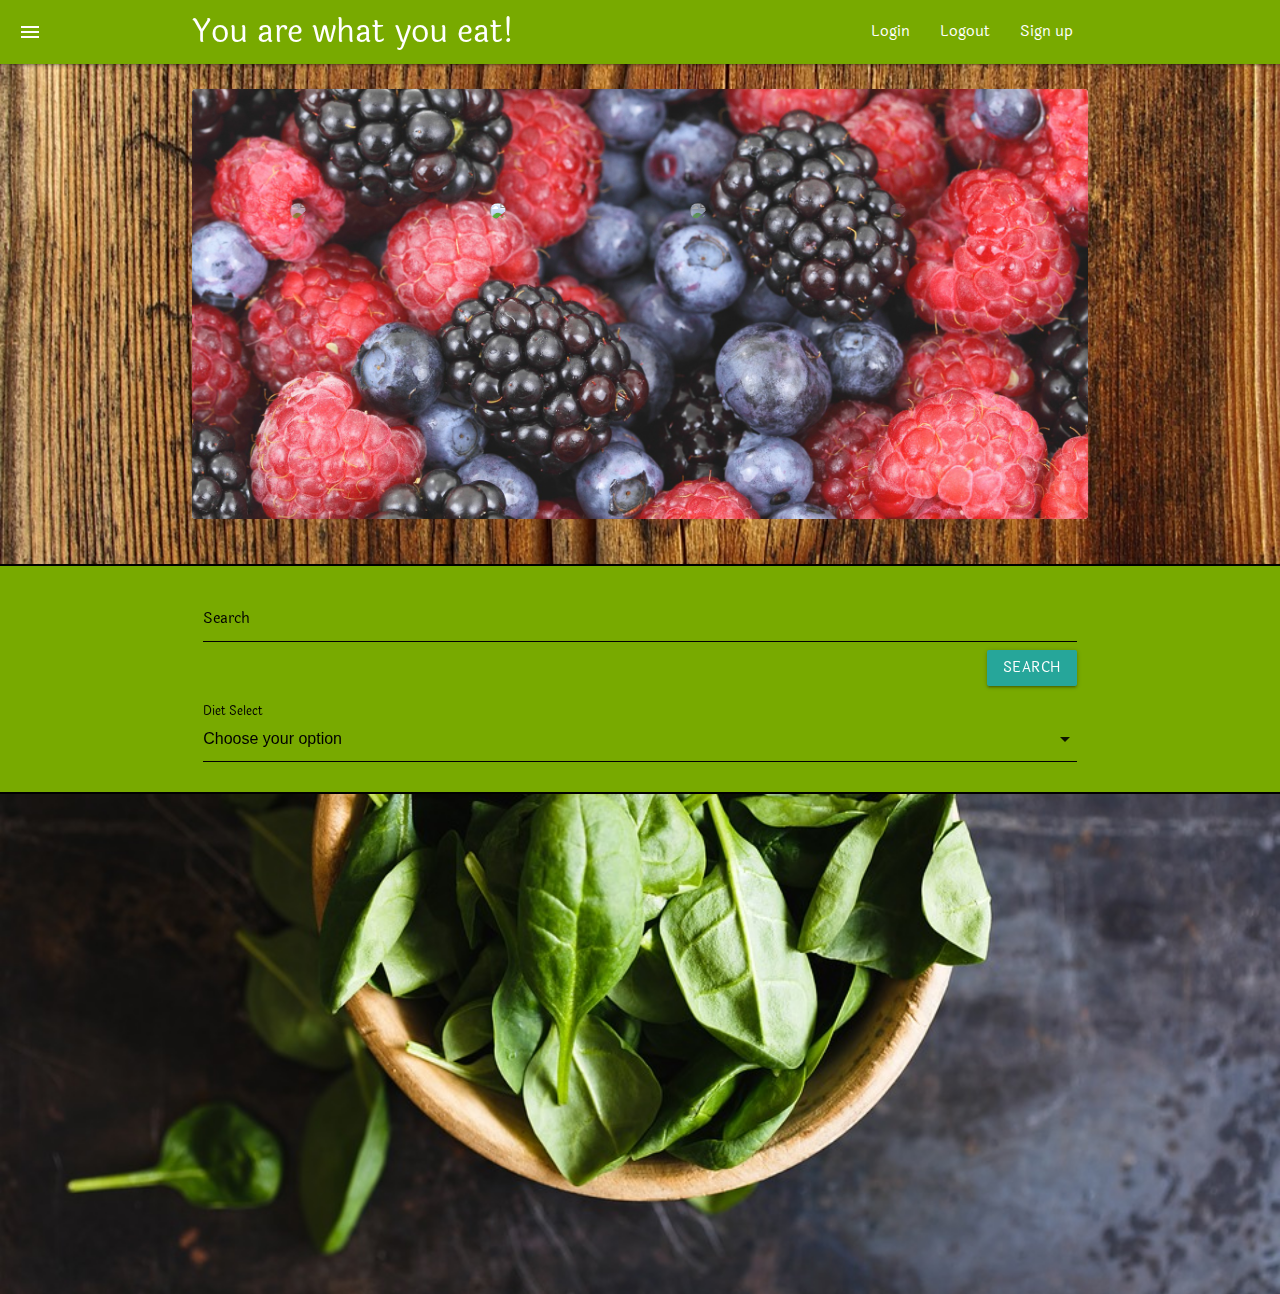
==== commit 28fa3a90: "final** changes to front-end, design finished, search bars styled, other pages nav bar synced up, fo" ====
--- a/index.html
+++ b/index.html
@@ -6,6 +6,8 @@
     <title>Project 1</title>
     <meta name="description" content="">
     <meta name="viewport" content="width=device-width, initial-scale=1">
+    <!-- font -->
+    <link href="https://fonts.googleapis.com/css?family=Laila&display=swap" rel="stylesheet">
     <!-- Materialize CDN -->
     <link rel="stylesheet" href="https://cdnjs.cloudflare.com/ajax/libs/materialize/1.0.0/css/materialize.min.css">
     <link href="https://fonts.googleapis.com/icon?family=Material+Icons" rel="stylesheet">
@@ -14,7 +16,6 @@
 
 <body>
     <!-- NAVBAR -->
-
     <nav>
         <div class="nav-wrapper">
             <a href="#" data-target="slide-out" class="sidenav-trigger left show-on-large"><i
@@ -35,20 +36,20 @@
             </div>
         </div>
     </nav>
-
+    <!-- Side Nav -->
     <ul id="slide-out" class="sidenav">
         <a class="sidenav-close" href="#!"><i class="material-icons">close</i></a>
         <div class="user-view">
             <ul id="nav-mobile">
                 <div class="collection">
                     <li>
-                        <a href="index.html" target="_blank" class="collection-item">Home</a>
-                    </li>
-                    <li>
-                        <a href="shopping.html" target="_blank" class="collection-item">Shopping List</a>
-                    </li>
-                    <li>
-                        <a href="BMI/bmi.html" target="_blank" class="collection-item">Body Mass Index</a>
+                        <a href="index.html" class="collection-item">Home</a>
+                    </li>
+                    <li>
+                        <a href="shopping.html" class="collection-item">Shopping List</a>
+                    </li>
+                    <li>
+                        <a href="BMI/bmi.html" class="collection-item">Body Mass Index</a>
                     </li>
                     <li>
                         <a href="#!" class="collection-item">Good things to come...</a>
@@ -58,10 +59,10 @@
         </div>
     </ul>
 
-    <!-- test -->
+    <!-- Parallax -->
     <div class="parallax-container">
+
         <!-- Carousel -->
-
         <div class="container test carouselCont">
             <div class="carousel">
                 <div id="bg-image"></div>
@@ -69,34 +70,33 @@
                     <a class="carousel-item"
                         href="https://www.epicurious.com/recipes/food/views/autumn-kale-salad-gefilte-manifesto-recipe"
                         target="_blank">
-                        <img class="circle"
+                        <img class="circle responsive-image"
                             src="https://www.edamam.com/web-img/04d/04d5783764b9e3f9b8a00f5366074fb8.jpg">
                     </a>
                     <a class="carousel-item"
                         href="https://www.loveandoliveoil.com/2009/12/vanilla-cake-with-tiramisu-buttercream-and-ganache-filling.html"
                         target="_blank">
-                        <img class="circle"
+                        <img class="circle responsive-image"
                             src="https://www.edamam.com/web-img/d51/d512fed4f8c7ce4affcfdd41b96f4a67.jpg"></a>
                     <a class="carousel-item"
                         href="https://www.bonappetit.com/recipe/porcini-crusted-filet-mignon-with-fresh-herb-butter"
                         target="_blank">
-                        <img class="circle"
+                        <img class="circle responsive-image"
                             src="https://www.edamam.com/web-img/99f/99f8920aeba9ce842b10936f5db4b0ce.jpg"></a>
                     <a class="carousel-item" href="https://www.epicurious.com/recipes/food/views/poached-eggs-236720"
                         target="_blank">
-                        <img class="circle"
+                        <img class="circle responsive-image"
                             src="https://www.edamam.com/web-img/20f/20f0c2553240a2c6bc639d64df3f9df4.jpg"></a>
                     <a class="carousel-item" href="https://www.simplyrecipes.com/recipes/chicken_noodle_soup/"
                         target="_blank">
-                        <img class="circle"
+                        <img class="circle responsive-image"
                             src="https://www.edamam.com/web-img/50e/50e6b589f122ef2f3f6125d2bdfda981.jpg"></a>
                 </div>
             </div>
         </div>
-
-
         <div class="parallax"><img src=".//assets/images/darker-board.png"></div>
     </div>
+    <!-- Search Bar Area -->
     <div class="section">
         <div class="container">
             <div class="row">
@@ -106,25 +106,25 @@
                             <div class="row">
                                 <div class="input-field col s12">
                                     <input id="search" class="keyWord validate" type="search">
-                                    <label class="white-text" for="search">Search</label>
+                                    <label class="black-text" for="search">Search</label>
                                     <a class="waves-effect waves-light btn keywordSearch right">Search</a>
                                 </div>
-                            </div>
-                            <div class="dietSelect col s12">
-                                <div class="input-field white-text">
-                                    <select class="optionsField dietParamSelector white-text">
-                                        <option disabled selected>Choose your option</option>
-                                    </select>
-                                    <label>Diet Select</label>
+                                <div class="dietSelect col s12">
+                                    <div class="input-field">
+                                        <select class="optionsField dietParamSelector selectBar">
+                                            <option disabled selected>Choose your option</option>
+                                        </select>
+                                        <label class="black-text">Diet Select</label>
+                                    </div>
                                 </div>
                             </div>
                         </form>
                     </div>
                 </div>
             </div>
-            <!-- Container end div -->
-        </div>
-    </div>
+        </div>
+    </div>
+
     <div class="container">
         <div class="row">
             <div class="recipeArea">
@@ -134,10 +134,12 @@
             </div>
         </div>
     </div>
-    <!-- test -->
+
+    <!-- Parallax -->
     <div class="parallax-container">
         <div class="parallax"><img src=".//assets/images/background-test.png"></div>
     </div>
+
     <!-- SIGN UP MODAL -->
     <div id="modal-signup" class="modal">
         <div class="modal-content">
--- a/assets/css/style.css
+++ b/assets/css/style.css
@@ -1,9 +1,14 @@
+/* Body */
+body {
+    background-color: #fff;
+    font-family: 'Laila', serif;
+}
 .test {
     background-color: #fff;
     border-radius: 4px;
 }
 
-
+/* carousel */
 .carousel {
     height: 430px;
 }
@@ -14,47 +19,9 @@
     margin-top: -25%;
 }
 
-.nav-wrapper {
-    background-color: #78aa00;
-}
-
-.section,
-.input-field,
-.row {
-    background-color: #78aa00;
-}
-
-.row {
-    margin-bottom: 0px;
-}
-
-/* .recipeArea {
-    margin-top: 25px;
-} */
-
-body {
-    /* background-image: url(../images/placeholder-salad.png); */
-    background-color: #fff;
-}
-
 .carouselCont {
     margin-top: 25px;
 }
-
-/* .carousel-item {
-    height: 600px;
-} */
-
-.page2 {
-    background-image: url(../images/vegetables-1584999_1920.jpg);
-    background-size: cover;
-}
-
-#logged {
-    font-size: 24px;
-
-}
-
 #bg-image {
     position: absolute;
     top: 0;
@@ -64,7 +31,7 @@
     background-image: url(../images/background-2277_1920.jpg);
     background-size: cover;
     z-index: -1;
-    opacity: .4;
+    opacity: .9;
     border-radius: 4px;
 }
 
@@ -77,6 +44,10 @@
     z-index: 1;
 }
 
+/* nav */
+.nav-wrapper {
+    background-color: #78aa00;
+}
 #slide-out {
     background-image: url(../images/organic-vegetables-1575584rs.jpg);
 }
@@ -86,7 +57,41 @@
     font-size: 24px;
 }
 
+/* form */
+.section,
+.row {
+    background-color: #78aa00;
+}
 
-.searchArea {
-    background-color: #fff;
+.section {
+    border-bottom: 2px solid black;
+    border-top: 2px solid black;
+}
+.select-wrapper .input.select-dropdown .select-dropdown .dropdown-trigger {
+    border-bottom: 1px solid black;
+}
+
+.select-wrapper input.select-dropdown {
+    border-bottom: 1px solid black;
+}
+
+.row {
+    margin-bottom: 0px;
+}
+
+#search, .valid {
+    border-bottom: 1px solid black;
+    background-color: #78aa00;
+}
+
+
+
+.page2 {
+    background-image: url(../images/vegetables-1584999_1920.jpg);
+    background-size: cover;
+}
+
+#logged {
+    font-size: 24px;
+
 }